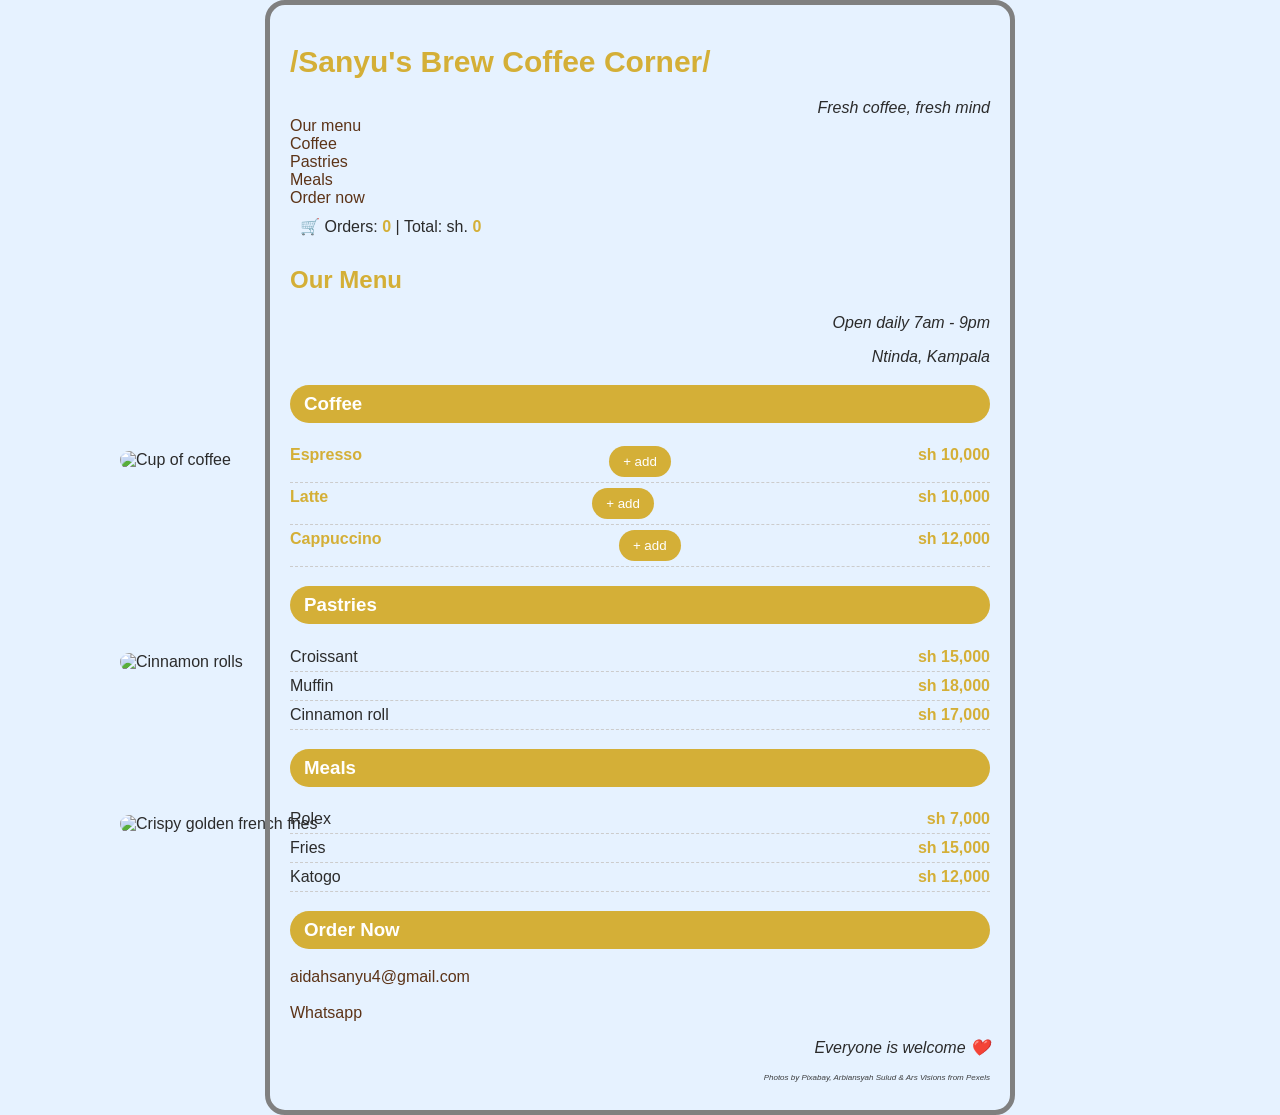
==== Cafe-menu/index.html @ 2c114312 "Update index.html" ====
<!DOCTYPE html>
<html lang="en">
  <head>
    <meta charset="UTF-8">
    <link rel="stylesheet" href="styles.css">
    <meta name="viewport" content="width=device-width, initial-scale=1.0">
    <title>cafe menu</title>
  </head>

  <body>
    <div class="frame">
  <div class="header">
    <h1>/Sanyu's Brew Coffee Corner/</h1>
    <div class="tagline">Fresh coffee, fresh mind</div>
    <nav>
  <a href="#menu">Our menu</a>
  <a href="#coffee">Coffee</a>
  <a href="#pastries">Pastries</a>
  <a href="#meals">Meals</a>
  <a href="#order">Order now</a>
    </nav>
    </div>
  </div>
<div id="cart-bar">
  🛒 Orders: <span id="order-count">0</span> | Total: sh. <span id="order-total">0</span>
</div>
  <div id="menu" class="hello">
    <h2>Our Menu</h2>
    <p>Open daily 7am - 9pm</p>
    <p>Ntinda, Kampala</p>
  </div>

  <div id="coffee"class="coffee card">
    <h3>Coffee</h3>
    <img src="https://images.pexels.com/photos/459489/pexels-photo-459489.jpeg" alt="Cup of coffee" class="hero-img">
    <div>
      <span>Espresso</span><button onclick="addorder('Espresso', 10000)">+ add</button><span>sh 10,000</span>
    </div>
    <div>
      <span>Latte</span><button onclick="addorder('Latte', 10000)">+ add</button> <span>sh 10,000</span>
    </div>
    <div>
      <span>Cappuccino</span><button onclick="addorder('Cappuccino', 12000)">+ add</button> <span>sh 12,000</span></div>
  </div>

  <div id="pastries" class="pastries card">
    <h3>Pastries</h3>
    <img src="https://images.pexels.com/photos/26711711/pexels-photo-26711711.jpeg" alt="Cinnamon rolls" class="hero-img">
    <div>Croissant <span>sh 15,000</span></div>
    <div>Muffin <span>sh 18,000</span></div>
    <div>Cinnamon roll<span>sh 17,000</span></div>
  </div>

    <div class="meals card" id="meals">
  <h3>Meals</h3>
      <img src="https://images.pexels.com/photos/39059532/pexels-photo-39059532.jpeg" alt="Crispy golden french fries" class="hero-img">
  <div>Rolex <span>sh 7,000</span></div>
  <div>Fries <span>sh 15,000</span></div>
  <div>Katogo <span>sh 12,000</span></div>
    </div>

    <footer id="order">
  <h3>Order Now</h3>
  <a class="button" href="mailto:aidahsanyu4@gmail.com">aidahsanyu4@gmail.com</a>
  <br><br>
  <a class="button" href="https://wa.me/256792986677">Whatsapp</a>
  
  <p>Everyone is welcome ❤️</p>
      <p style="font-size:8px; opacity:0.9;">Photos by Pixabay, Arbiansyah Sulud & Ars Visions from Pexels</p>
    </footer>
<script>
let cart = [];
let orderCount = 0;
let total = 0;

function addOrder(name, price) {
  cart.push({name, price});
  orderCount++;
  total += price;

  document.getElementById('order-count').innerText = orderCount;
  document.getElementById('order-total').innerText = total.toLocaleString();
  
  localStorage.setItem('ntindaCart', JSON.stringify(cart));
}

function orderNow() {
  if(cart.length === 0){
    alert("Add at least one item first!");
    return;
  }
  let message = "Hello Ntinda Cafe! I want to order:%0A";
  cart.forEach(item => {
    message += `- ${item.name} sh.${item.price}%0A`;
  });
  message += `%0ATotal: sh.${total} - ${orderCount} items`;
  
  window.open(`https://wa.me/256792986677?text=${message}`, '_blank');
  
  let totalOrdersEver = Number(localStorage.getItem('ordersEver') || 0) + 1;
  localStorage.setItem('ordersEver', totalOrdersEver);
  console.log("This is order number:", totalOrdersEver);
}
</script>
    

  </body>
</html>
---- Cafe-menu/styles.css ----
:root{
  --gold: #D4AF37;
  --light-blue: #E6F2FF;
  --dark-text: #2B2B2B;
}

body{
  background: var(--light-blue);
  color: var(--dark-text);
  font-family: sans-serif;
  max-width: 600px;
  margin: 0 auto;
  padding: 20px;
  border: 5px solid grey;
  border-radius: 20px;
}

h1 {
  font-size: 30px;
  color: var(--gold);
}
button, h3{
  background: var(--gold);
  color: white;
  border: none;
  padding: 8px 14px;
  border-radius: 20px;
}
nav {
  display: flex;
  flex-direction: column;
}

a {
  text-decoration: none;
  color: #5c3317;
}

h2 {
  color: var(--gold);
}

p, .tagline {
  font-style: italic;
  text-align: right;
}

.hero-img{
  position: absolute;
  left :120px;
  width: 40%;
  border-radius: 50px;
  display: block;
  margin: 10px 0;
  z-index: -1;
}

#coffee div, #pastries div, #meals div{
  display: flex;
  justify-content: space-between;
  border-bottom: 1px dashed #ccc;
  padding: 5px 0;
}

span{
  color: var(--gold);
  font-weight: bold;
}

#cart-bar {
  position: sticky;
  padding: 10px;
  top : 0;
  z-index: 10;
}

@media (max-width: 600px) {
  body {
    padding: 10px;
    border: none;
  }
  
  h1 {
    font-size: 24px;
  }
}

@media (min-width: 601px) {
  body {
    max-width: 700px;
  }
      }
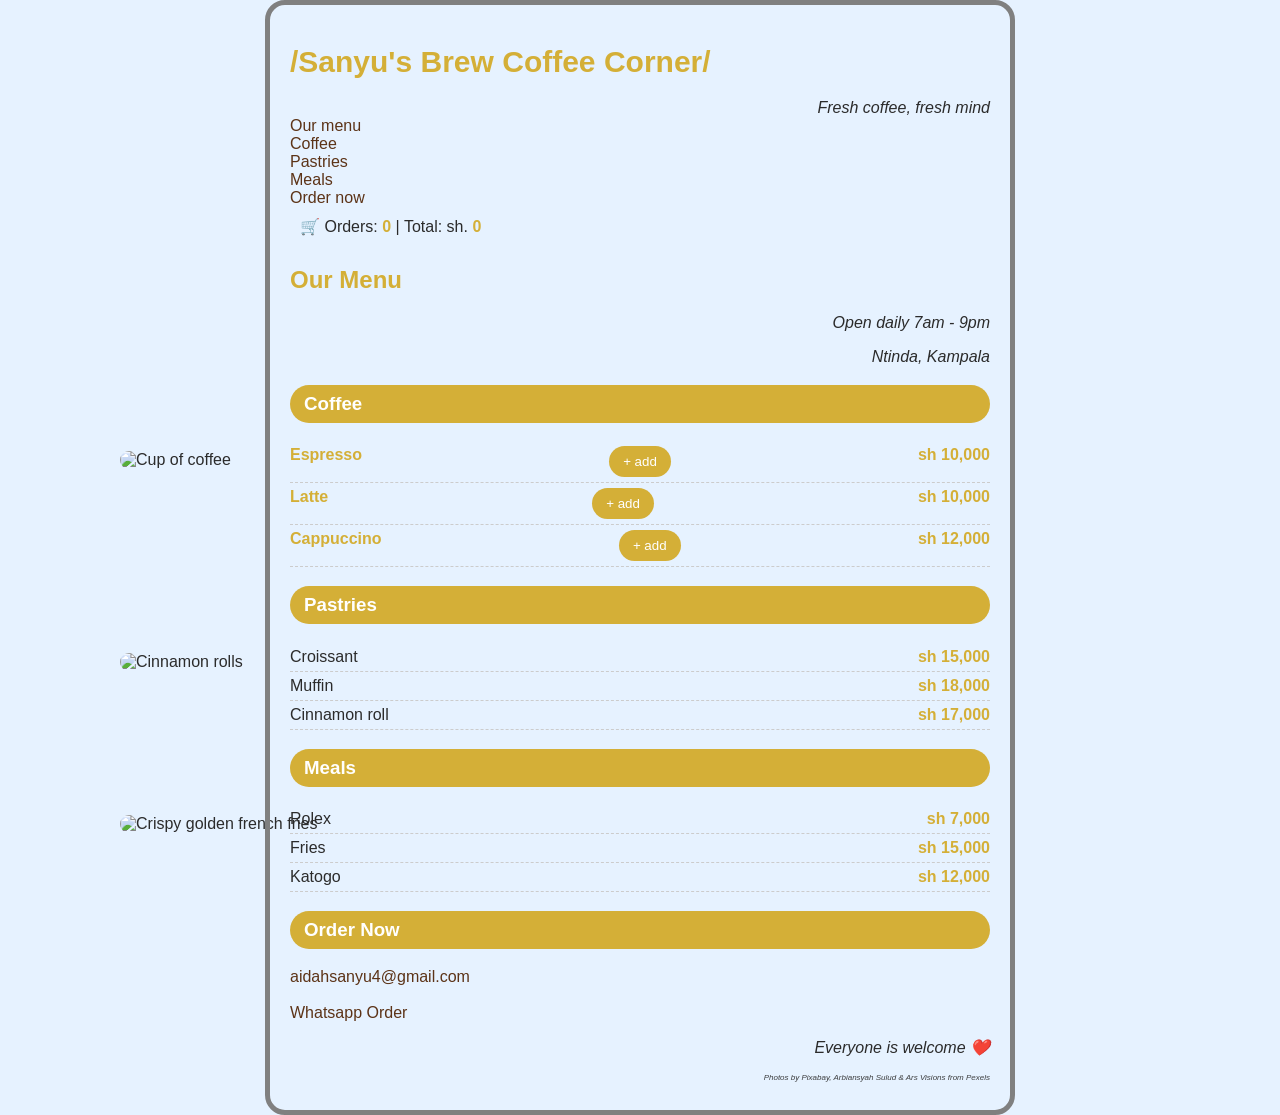
==== commit f3b7fd32: "Update index.html" ====
--- a/Cafe-menu/index.html
+++ b/Cafe-menu/index.html
@@ -34,13 +34,13 @@
     <h3>Coffee</h3>
     <img src="https://images.pexels.com/photos/459489/pexels-photo-459489.jpeg" alt="Cup of coffee" class="hero-img">
     <div>
-      <span>Espresso</span><button onclick="addorder('Espresso', 10000)">+ add</button><span>sh 10,000</span>
+      <span>Espresso</span><button onclick="addOrder('Espresso', 10000)">+ add</button><span>sh 10,000</span>
     </div>
     <div>
-      <span>Latte</span><button onclick="addorder('Latte', 10000)">+ add</button> <span>sh 10,000</span>
+      <span>Latte</span><button onclick="addOrder('Latte', 10000)">+ add</button> <span>sh 10,000</span>
     </div>
     <div>
-      <span>Cappuccino</span><button onclick="addorder('Cappuccino', 12000)">+ add</button> <span>sh 12,000</span></div>
+      <span>Cappuccino</span><button onclick="addOrder('Cappuccino', 12000)">+ add</button> <span>sh 12,000</span></div>
   </div>
 
   <div id="pastries" class="pastries card">
@@ -63,7 +63,7 @@
   <h3>Order Now</h3>
   <a class="button" href="mailto:aidahsanyu4@gmail.com">aidahsanyu4@gmail.com</a>
   <br><br>
-  <a class="button" href="https://wa.me/256792986677">Whatsapp</a>
+  <a class="button" href="https//wa.me/256793986667" onclick="orderNow(); return false;">Whatsapp Order</a>
   
   <p>Everyone is welcome ❤️</p>
       <p style="font-size:8px; opacity:0.9;">Photos by Pixabay, Arbiansyah Sulud & Ars Visions from Pexels</p>
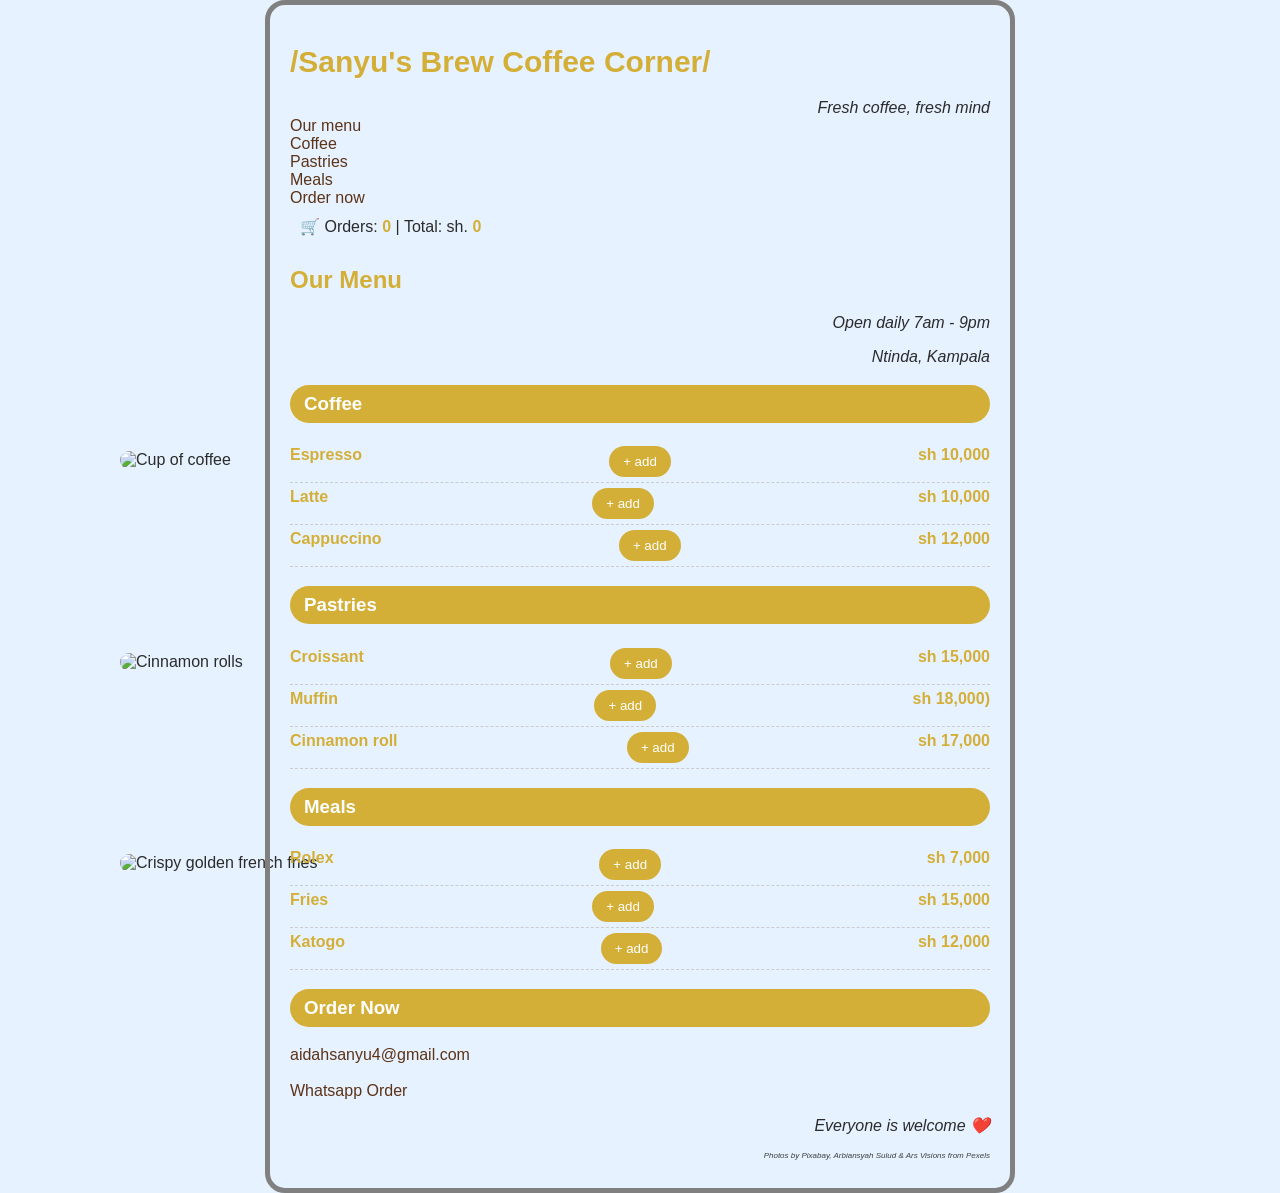
==== commit 5f4ae0db: "Update index.html" ====
--- a/Cafe-menu/index.html
+++ b/Cafe-menu/index.html
@@ -46,17 +46,29 @@
   <div id="pastries" class="pastries card">
     <h3>Pastries</h3>
     <img src="https://images.pexels.com/photos/26711711/pexels-photo-26711711.jpeg" alt="Cinnamon rolls" class="hero-img">
-    <div>Croissant <span>sh 15,000</span></div>
-    <div>Muffin <span>sh 18,000</span></div>
-    <div>Cinnamon roll<span>sh 17,000</span></div>
+    <div>
+      <span>Croissant</span><button onclick="addOrder('Croissant', 15000)">+ add</button><span>sh 15,000</span>
+    </div>
+    <div>
+      <span>Muffin</span><button onclick="addOrder('Muffin', 18000)">+ add</button> <span>sh 18,000)</span>
+    </div>
+    <div>
+      <span>Cinnamon roll</span><button onclick="addOrder('Cinnamon roll', 17000)">+ add</button><span>sh 17,000</span>
+    </div>
   </div>
 
     <div class="meals card" id="meals">
   <h3>Meals</h3>
       <img src="https://images.pexels.com/photos/39059532/pexels-photo-39059532.jpeg" alt="Crispy golden french fries" class="hero-img">
-  <div>Rolex <span>sh 7,000</span></div>
-  <div>Fries <span>sh 15,000</span></div>
-  <div>Katogo <span>sh 12,000</span></div>
+  <div>
+    <span>Rolex</span><button onclick="addOrder('Rolex', 7000)">+ add</button><span>sh 7,000</span>
+  </div>
+  <div>
+    <span>Fries</span><button onclick="addOrder('Fries', 15000)">+ add</button> <span>sh 15,000</span>
+  </div>
+  <div>
+    <span>Katogo</span><button onclick="addOrder('Katogo', 12000")>+ add</button> <span>sh 12,000</span>
+  </div>
     </div>
 
     <footer id="order">
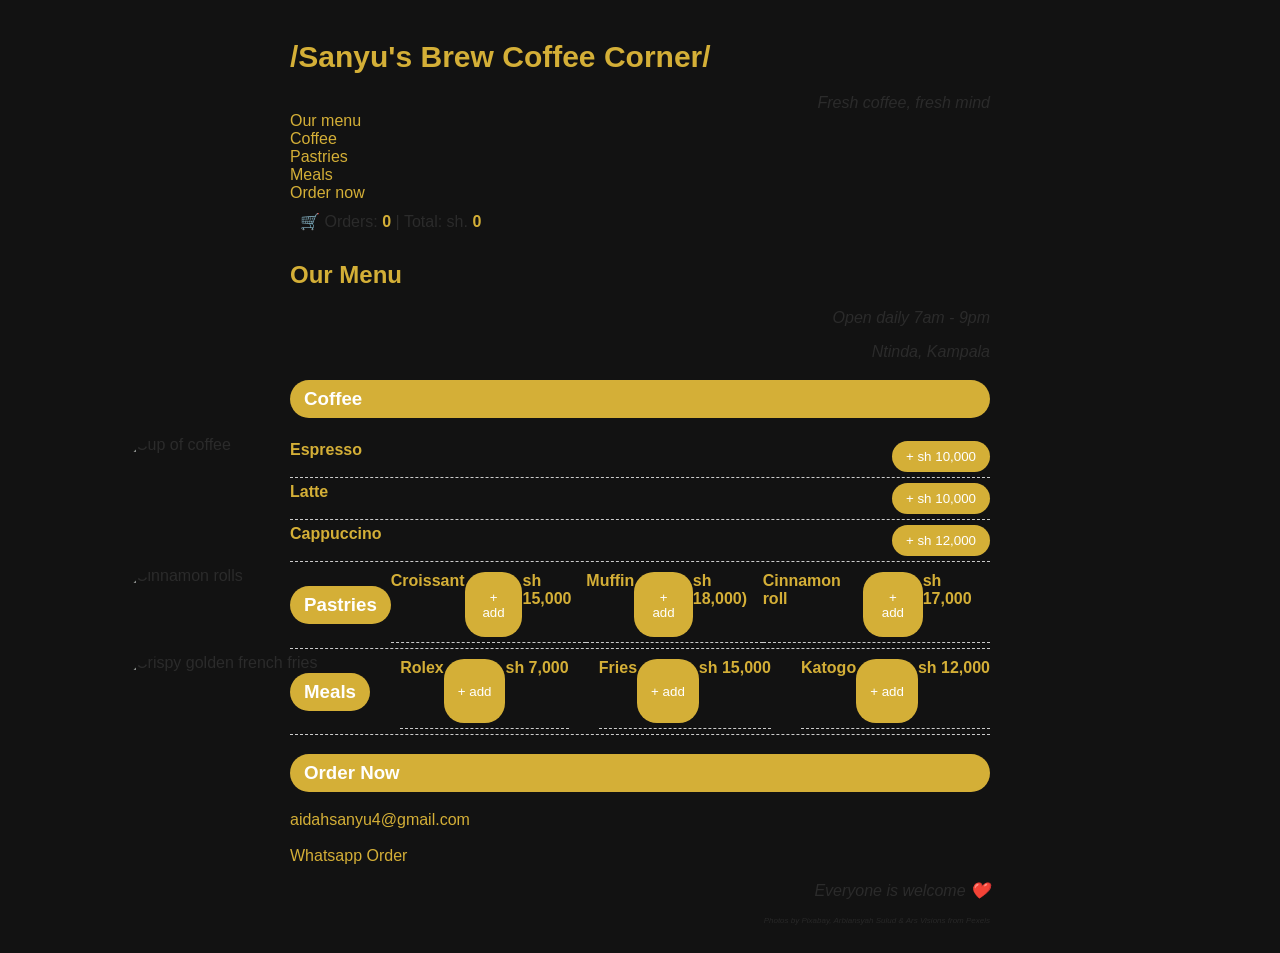
==== commit 152a8c25: "Update index.html" ====
--- a/Cafe-menu/index.html
+++ b/Cafe-menu/index.html
@@ -34,13 +34,13 @@
     <h3>Coffee</h3>
     <img src="https://images.pexels.com/photos/459489/pexels-photo-459489.jpeg" alt="Cup of coffee" class="hero-img">
     <div>
-      <span>Espresso</span><button onclick="addOrder('Espresso', 10000)">+ add</button><span>sh 10,000</span>
+      <span>Espresso</span><span><button onclick="addOrder('Espresso', 10000)">+ sh 10,000</button></span>
     </div>
     <div>
-      <span>Latte</span><button onclick="addOrder('Latte', 10000)">+ add</button> <span>sh 10,000</span>
+      <span>Latte</span><span><button onclick="addOrder('Latte', 10000)">+ sh 10,000</button></span>
     </div>
     <div>
-      <span>Cappuccino</span><button onclick="addOrder('Cappuccino', 12000)">+ add</button> <span>sh 12,000</span></div>
+      <span>Cappuccino</span><span><button onclick="addOrder('Cappuccino', 12000)">+ sh 12,000</button> </span>
   </div>
 
   <div id="pastries" class="pastries card">
--- a/Cafe-menu/styles.css
+++ b/Cafe-menu/styles.css
@@ -1,18 +1,19 @@
 :root{
   --gold: #D4AF37;
-  --light-blue: #E6F2FF;
+  --dark: #121212;
   --dark-text: #2B2B2B;
 }
 
 body{
-  background: var(--light-blue);
+  background: var(--dark);
   color: var(--dark-text);
   font-family: sans-serif;
   max-width: 600px;
   margin: 0 auto;
   padding: 20px;
-  border: 5px solid grey;
   border-radius: 20px;
+  width: 90%;
+  height: 90%;
 }
 
 h1 {
@@ -29,11 +30,15 @@
 nav {
   display: flex;
   flex-direction: column;
+  color: var(--dark-text);
+}
+#cart-bar{
+  color: var(--dark-text);
 }
 
 a {
   text-decoration: none;
-  color: #5c3317;
+  color: var(--gold);
 }
 
 h2 {
@@ -43,16 +48,18 @@
 p, .tagline {
   font-style: italic;
   text-align: right;
+  color: var(--dark-text);
 }
 
 .hero-img{
   position: absolute;
-  left :120px;
+  left:120px;
   width: 40%;
   border-radius: 50px;
   display: block;
   margin: 10px 0;
   z-index: -1;
+  height: 20%;
 }
 
 #coffee div, #pastries div, #meals div{
@@ -89,4 +96,10 @@
   body {
     max-width: 700px;
   }
-      }
+  .hero-img {
+    border-radius: 50px;
+    width: 30%;
+    display: block;
+    margin: 0 auto;
+  }
+  }
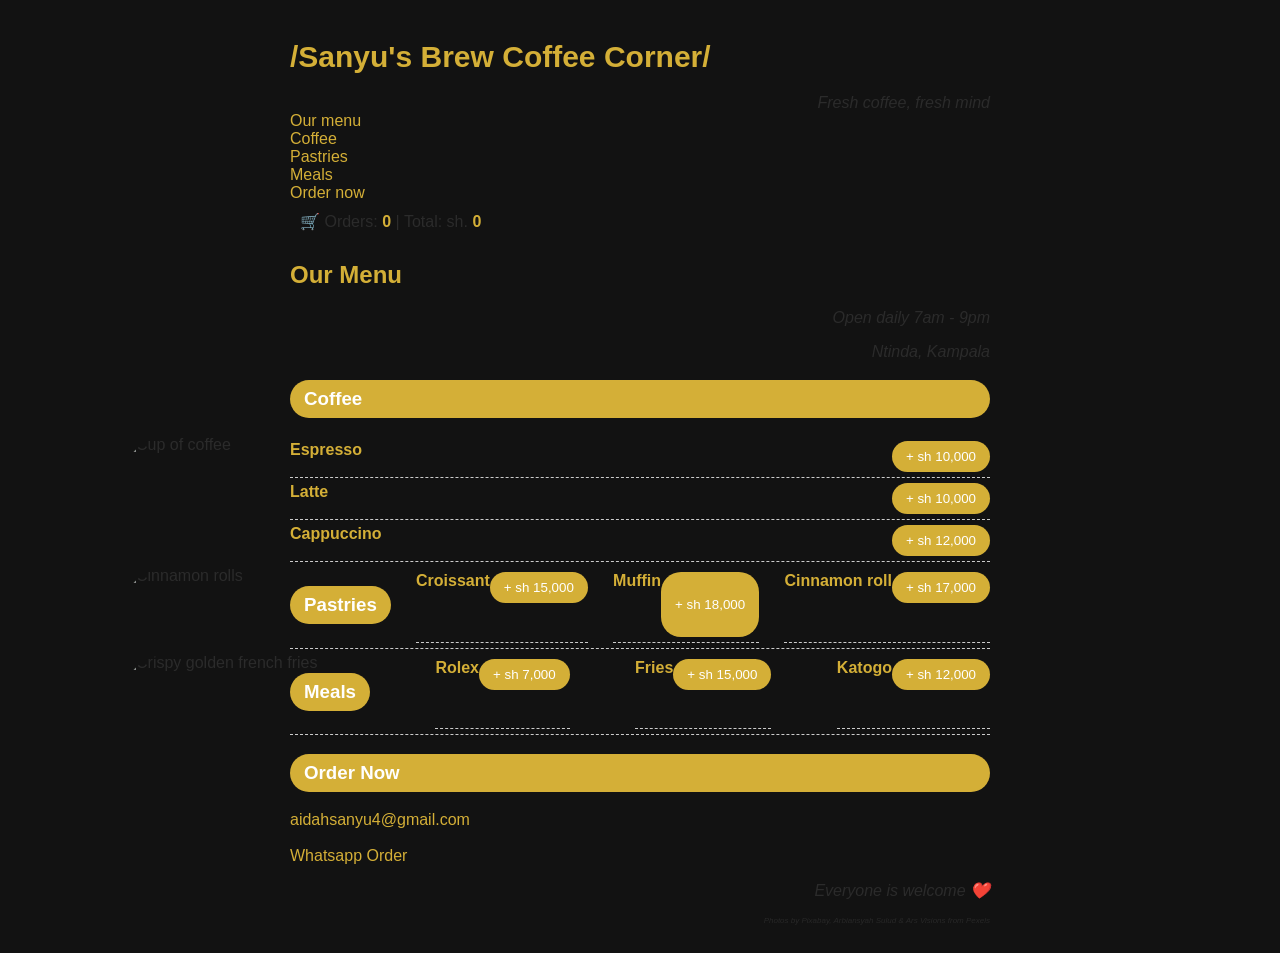
==== commit abe1b057: "Update index.html" ====
--- a/Cafe-menu/index.html
+++ b/Cafe-menu/index.html
@@ -47,13 +47,13 @@
     <h3>Pastries</h3>
     <img src="https://images.pexels.com/photos/26711711/pexels-photo-26711711.jpeg" alt="Cinnamon rolls" class="hero-img">
     <div>
-      <span>Croissant</span><button onclick="addOrder('Croissant', 15000)">+ add</button><span>sh 15,000</span>
+      <span>Croissant</span><span><button onclick="addOrder('Croissant', 15000)">+ sh 15,000</button></span>
     </div>
     <div>
-      <span>Muffin</span><button onclick="addOrder('Muffin', 18000)">+ add</button> <span>sh 18,000)</span>
+      <span>Muffin</span><span></span><button onclick="addOrder('Muffin', 18000)">+ sh 18,000</button></span>
     </div>
     <div>
-      <span>Cinnamon roll</span><button onclick="addOrder('Cinnamon roll', 17000)">+ add</button><span>sh 17,000</span>
+      <span>Cinnamon roll</span><span><button onclick="addOrder('Cinnamon roll', 17000)">+ sh 17,000</button></span>
     </div>
   </div>
 
@@ -61,13 +61,13 @@
   <h3>Meals</h3>
       <img src="https://images.pexels.com/photos/39059532/pexels-photo-39059532.jpeg" alt="Crispy golden french fries" class="hero-img">
   <div>
-    <span>Rolex</span><button onclick="addOrder('Rolex', 7000)">+ add</button><span>sh 7,000</span>
+    <span>Rolex</span><span><button onclick="addOrder('Rolex', 7000)">+ sh 7,000</button></span>
   </div>
   <div>
-    <span>Fries</span><button onclick="addOrder('Fries', 15000)">+ add</button> <span>sh 15,000</span>
+    <span>Fries</span><span><button onclick="addOrder('Fries', 15000)">+ sh 15,000</button></span>
   </div>
   <div>
-    <span>Katogo</span><button onclick="addOrder('Katogo', 12000")>+ add</button> <span>sh 12,000</span>
+    <span>Katogo</span><span><button onclick="addOrder('Katogo', 12000")>+ sh 12,000</button></span>
   </div>
     </div>
 
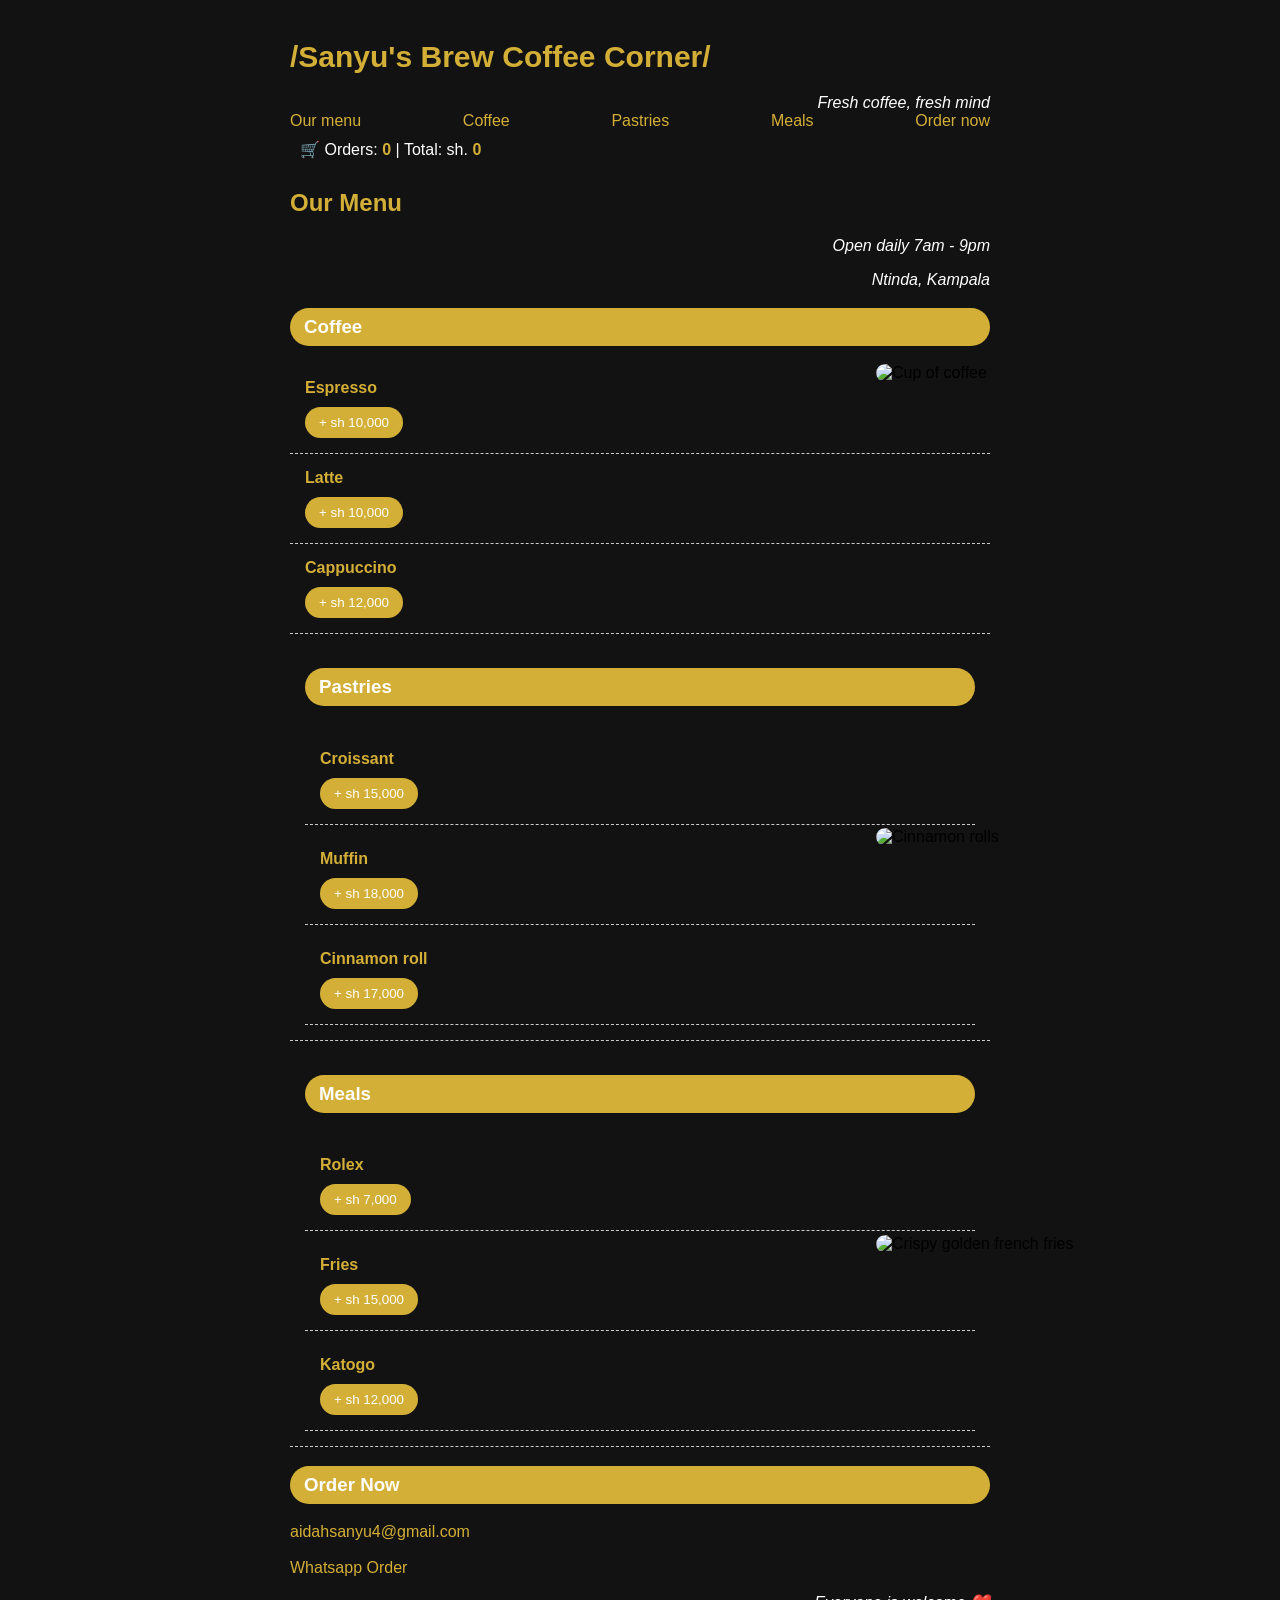
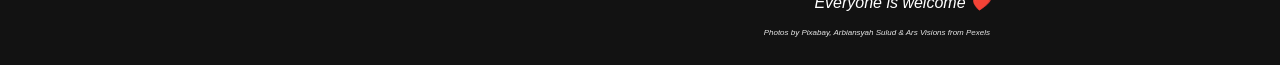
==== commit 76ec1517: "Update index.html" ====
--- a/Cafe-menu/index.html
+++ b/Cafe-menu/index.html
@@ -50,7 +50,7 @@
       <span>Croissant</span><span><button onclick="addOrder('Croissant', 15000)">+ sh 15,000</button></span>
     </div>
     <div>
-      <span>Muffin</span><span></span><button onclick="addOrder('Muffin', 18000)">+ sh 18,000</button></span>
+      <span>Muffin</span><span><button onclick="addOrder('Muffin', 18000)">+ sh 18,000</button></span>
     </div>
     <div>
       <span>Cinnamon roll</span><span><button onclick="addOrder('Cinnamon roll', 17000)">+ sh 17,000</button></span>
--- a/Cafe-menu/styles.css
+++ b/Cafe-menu/styles.css
@@ -6,7 +6,6 @@
 
 body{
   background: var(--dark);
-  color: var(--dark-text);
   font-family: sans-serif;
   max-width: 600px;
   margin: 0 auto;
@@ -29,11 +28,9 @@
 }
 nav {
   display: flex;
-  flex-direction: column;
-  color: var(--dark-text);
-}
-#cart-bar{
-  color: var(--dark-text);
+  flex-direction: row;
+  justify-content: space-between;
+  color: var(--gold);
 }
 
 a {
@@ -48,25 +45,27 @@
 p, .tagline {
   font-style: italic;
   text-align: right;
-  color: var(--dark-text);
+  color: #fff;
 }
 
 .hero-img{
+  display: block;
   position: absolute;
-  left:120px;
+  right: 20px;
   width: 40%;
   border-radius: 50px;
-  display: block;
   margin: 10px 0;
   z-index: -1;
-  height: 20%;
+  height: auto;
 }
 
 #coffee div, #pastries div, #meals div{
-  display: flex;
-  justify-content: space-between;
+  display: grid;
+  grid-template-row: 1fr 120px;
+  gap: 10px;
+  align-items: center;
   border-bottom: 1px dashed #ccc;
-  padding: 5px 0;
+  padding: 15px;
 }
 
 span{
@@ -77,8 +76,10 @@
 #cart-bar {
   position: sticky;
   padding: 10px;
-  top : 0;
+  top: 0;
   z-index: 10;
+  color: #fff;
+  
 }
 
 @media (max-width: 600px) {
@@ -99,7 +100,6 @@
   .hero-img {
     border-radius: 50px;
     width: 30%;
-    display: block;
     margin: 0 auto;
   }
   }
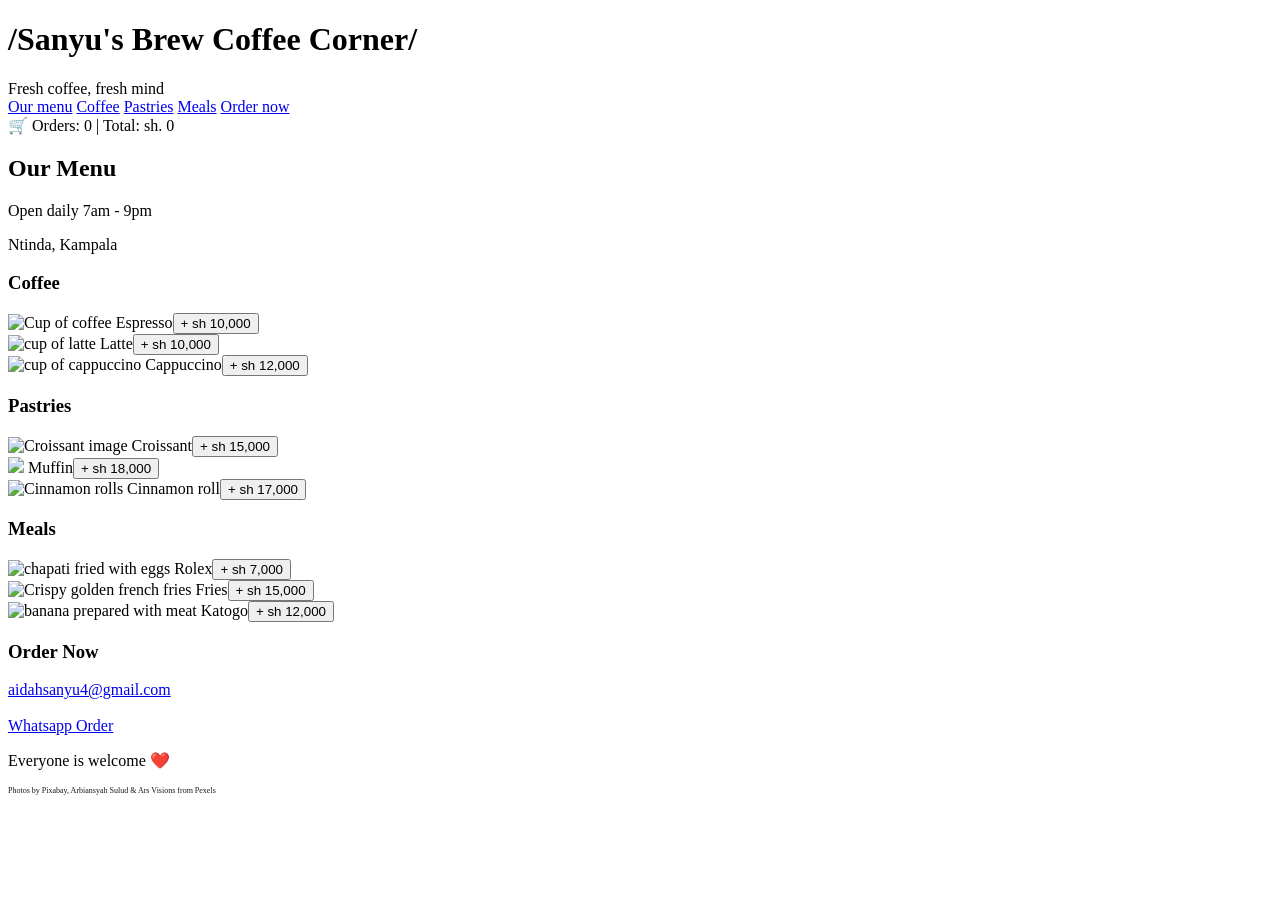
==== commit 519f1b71: "Update index.html" ====
--- a/Cafe-menu/index.html
+++ b/Cafe-menu/index.html
@@ -2,7 +2,7 @@
 <html lang="en">
   <head>
     <meta charset="UTF-8">
-    <link rel="stylesheet" href="styles.css">
+    <link rel="stylesheet" href="style.css">
     <meta name="viewport" content="width=device-width, initial-scale=1.0">
     <title>cafe menu</title>
   </head>
@@ -32,41 +32,54 @@
 
   <div id="coffee"class="coffee card">
     <h3>Coffee</h3>
+    <div>
     <img src="https://images.pexels.com/photos/459489/pexels-photo-459489.jpeg" alt="Cup of coffee" class="hero-img">
-    <div>
       <span>Espresso</span><span><button onclick="addOrder('Espresso', 10000)">+ sh 10,000</button></span>
     </div>
+  
     <div>
+ <img src="https://images.pexels.com/photos/1036443/pexels-photo-1036443.jpeg" alt="cup of latte" class="hero-img">
       <span>Latte</span><span><button onclick="addOrder('Latte', 10000)">+ sh 10,000</button></span>
     </div>
+    
     <div>
+      <img src="https://images.pexels.com/photos/851555/pexels-photo-851555.jpeg" alt="cup of cappuccino" class="hero-img">
       <span>Cappuccino</span><span><button onclick="addOrder('Cappuccino', 12000)">+ sh 12,000</button> </span>
   </div>
 
   <div id="pastries" class="pastries card">
     <h3>Pastries</h3>
-    <img src="https://images.pexels.com/photos/26711711/pexels-photo-26711711.jpeg" alt="Cinnamon rolls" class="hero-img">
     <div>
+      <img src="https://cdn.pixabay.com/photo/2017/07/31/18/38/croissant-2559862_1280.jpg" alt="Croissant image" class="hero-img">
       <span>Croissant</span><span><button onclick="addOrder('Croissant', 15000)">+ sh 15,000</button></span>
     </div>
+    
     <div>
+      <img src="https://static.vecteezy.com/system/resources/thumbnails/047/490/203/small_2x/blueberry-muffin-isolated-on-transparent-background-cut-out-or-clipping-path-png.png" class="hero-img">
       <span>Muffin</span><span><button onclick="addOrder('Muffin', 18000)">+ sh 18,000</button></span>
     </div>
+    
     <div>
+      <img src="https://images.pexels.com/photos/26711711/pexels-photo-26711711.jpeg" alt="Cinnamon rolls" class="hero-img">
       <span>Cinnamon roll</span><span><button onclick="addOrder('Cinnamon roll', 17000)">+ sh 17,000</button></span>
     </div>
   </div>
 
     <div class="meals card" id="meals">
   <h3>Meals</h3>
-      <img src="https://images.pexels.com/photos/39059532/pexels-photo-39059532.jpeg" alt="Crispy golden french fries" class="hero-img">
-  <div>
+      
+    <div>
+    <img src="https://www.shutterstock.com/image-photo/fresh-tasty-african-rolex-rolls-260nw-1138363679.jpg" alt="chapati fried with eggs" class="hero-img">
     <span>Rolex</span><span><button onclick="addOrder('Rolex', 7000)">+ sh 7,000</button></span>
   </div>
+      
   <div>
+    <img src="https://images.pexels.com/photos/39059532/pexels-photo-39059532.jpeg" alt="Crispy golden french fries" class="hero-img">
     <span>Fries</span><span><button onclick="addOrder('Fries', 15000)">+ sh 15,000</button></span>
   </div>
+      
   <div>
+    <img src="https://tse3.mm.bing.net/th/id/OIP.hf232_3in2r2BQs79wO5VQHaEX?r=0&rs=1&pid=ImgDetMain&o=7&rm=3" alt="banana prepared with meat" class="hero-img">
     <span>Katogo</span><span><button onclick="addOrder('Katogo', 12000")>+ sh 12,000</button></span>
   </div>
     </div>
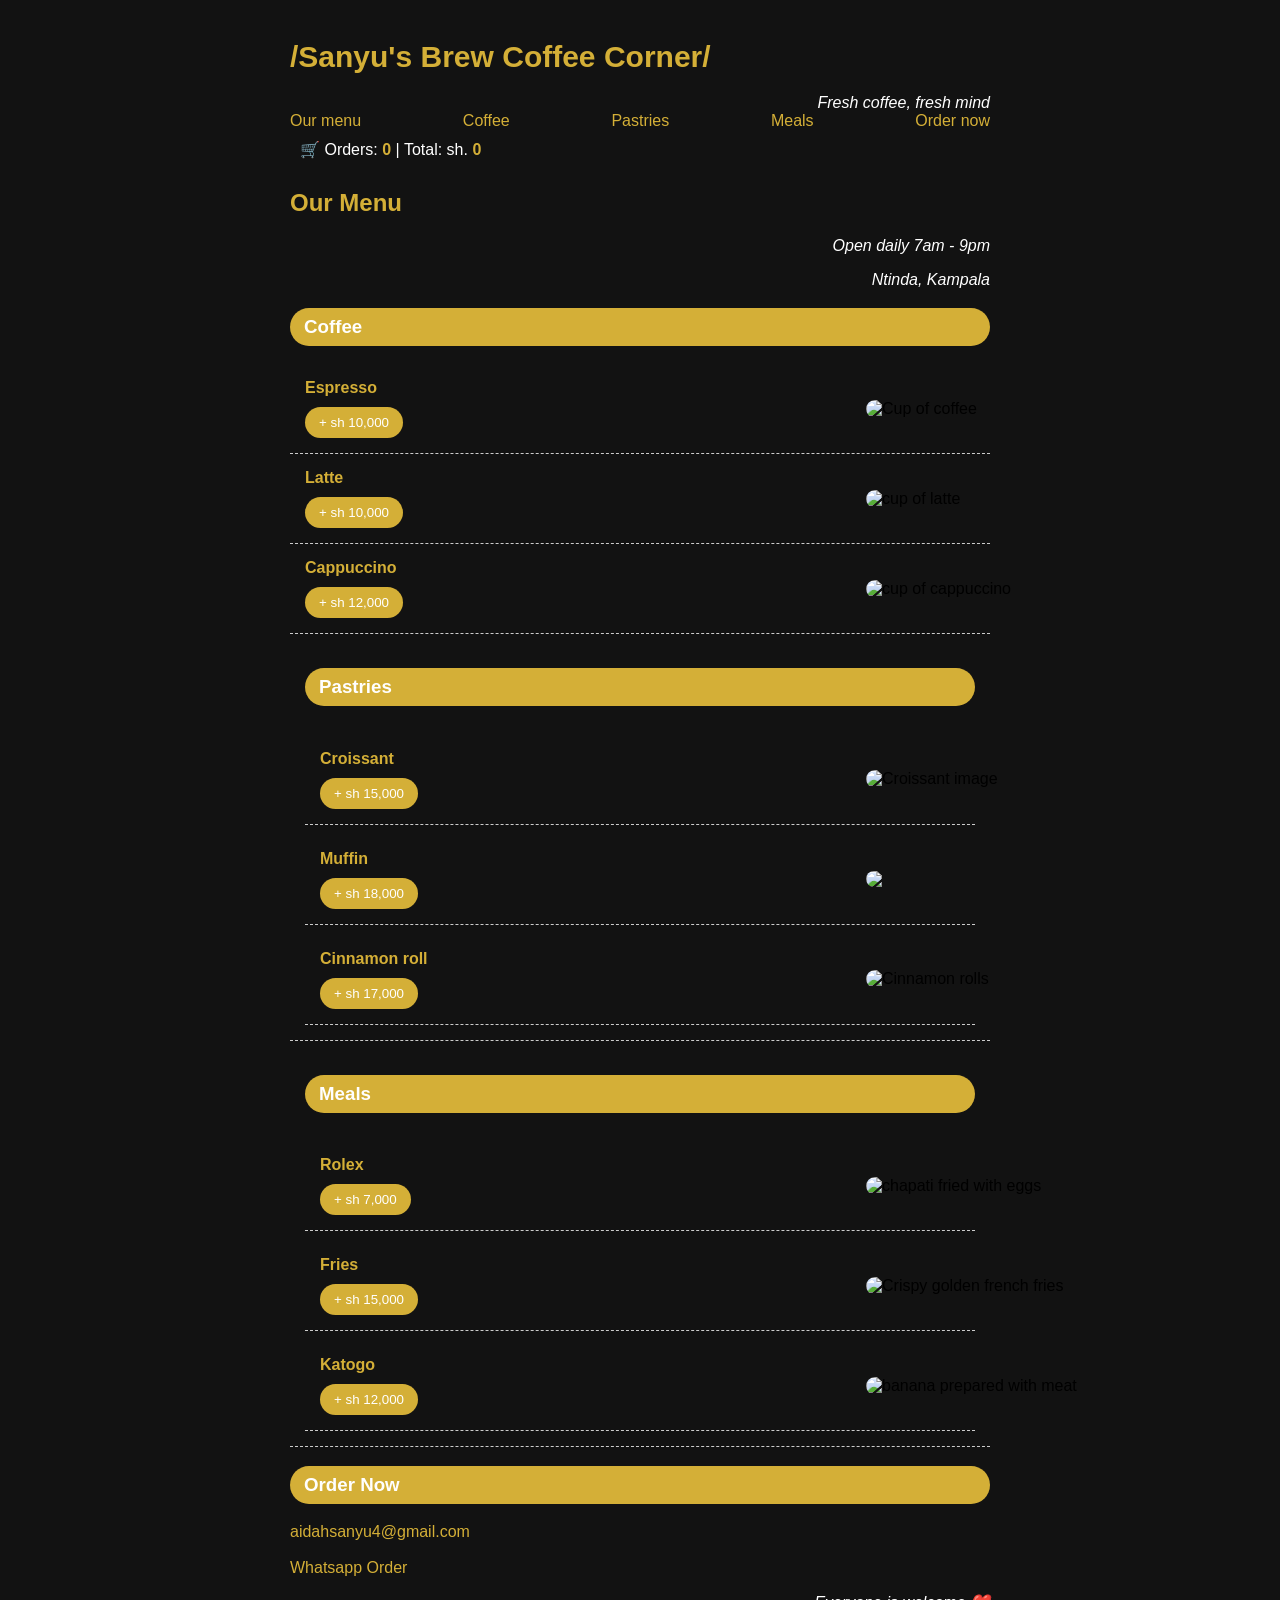
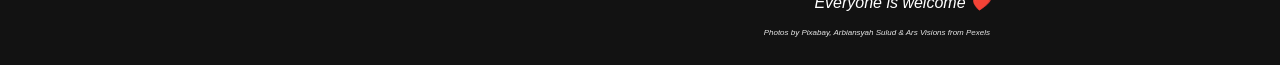
==== commit ea195d11: "Update index.html" ====
--- a/Cafe-menu/index.html
+++ b/Cafe-menu/index.html
@@ -2,7 +2,7 @@
 <html lang="en">
   <head>
     <meta charset="UTF-8">
-    <link rel="stylesheet" href="style.css">
+    <link rel="stylesheet" href="styles.css">
     <meta name="viewport" content="width=device-width, initial-scale=1.0">
     <title>cafe menu</title>
   </head>
--- a/Cafe-menu/styles.css
+++ b/Cafe-menu/styles.css
@@ -0,0 +1,105 @@
+:root{
+  --gold: #D4AF37;
+  --dark: #121212;
+  --dark-text: #2B2B2B;
+}
+
+body{
+  background: var(--dark);
+  font-family: sans-serif;
+  max-width: 600px;
+  margin: 0 auto;
+  padding: 20px;
+  border-radius: 20px;
+  width: 90%;
+  height: 90%;
+}
+
+h1 {
+  font-size: 30px;
+  color: var(--gold);
+}
+button, h3{
+  background: var(--gold);
+  color: white;
+  border: none;
+  padding: 8px 14px;
+  border-radius: 20px;
+}
+nav {
+  display: flex;
+  flex-direction: row;
+  justify-content: space-between;
+  color: var(--gold);
+}
+
+a {
+  text-decoration: none;
+  color: var(--gold);
+}
+
+h2 {
+  color: var(--gold);
+}
+
+p, .tagline {
+  font-style: italic;
+  text-align: right;
+  color: #fff;
+}
+
+.hero-img{
+  display: block;
+  position: absolute;
+  right: 30px;
+  width: 30%;
+  border-radius: 50px;
+  margin: 10px 0;
+  z-index: -1;
+  height: auto;
+}
+
+#coffee div, #pastries div, #meals div{
+  display: grid;
+  grid-template-row: 1fr 120px;
+  gap: 10px;
+  align-items: center;
+  border-bottom: 1px dashed #ccc;
+  padding: 15px;
+}
+
+span{
+  color: var(--gold);
+  font-weight: bold;
+}
+
+#cart-bar {
+  position: sticky;
+  padding: 10px;
+  top: 0;
+  z-index: 10;
+  color: #fff;
+  
+}
+
+@media (max-width: 600px) {
+  body {
+    padding: 10px;
+    border: none;
+  }
+  
+  h1 {
+    font-size: 24px;
+  }
+}
+
+@media (min-width: 601px) {
+  body {
+    max-width: 700px;
+  }
+  .hero-img {
+    border-radius: 50px;
+    width: 30%;
+    margin: 0 auto;
+  }
+  }
